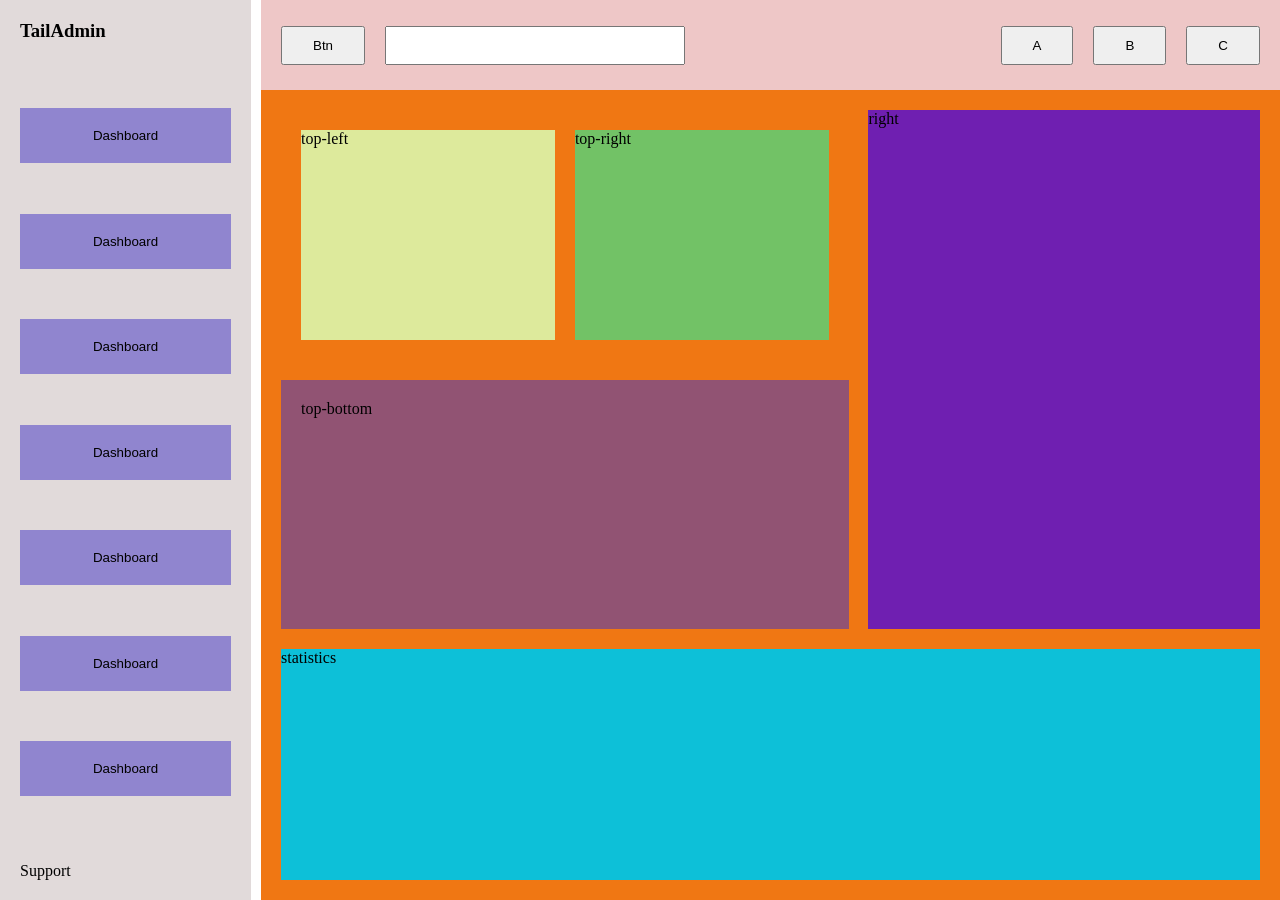
==== weekend-1/One/index.html @ 81634277 "weekend-1 two layout create" ====
<!doctype html>
<html lang="en">
  <head>
    <meta charset="UTF-8" />
    <meta name="viewport" content="width=device-width, initial-scale=1.0" />
    <title>Document</title>
    <link rel="stylesheet" href="index.css" />
  </head>
  <body>
    <div class="container">
      <aside class="left-sidebar">
        <h3>TailAdmin</h3>
        <div class="mid-aside-btn">
          <button class="aside-mid-btn">Dashboard</button>
          <button class="aside-mid-btn">Dashboard</button>
          <button class="aside-mid-btn">Dashboard</button>
          <button class="aside-mid-btn">Dashboard</button>
          <button class="aside-mid-btn">Dashboard</button>
          <button class="aside-mid-btn">Dashboard</button>
          <button class="aside-mid-btn">Dashboard</button>
        </div>
        <p>Support</p>
      </aside>
      <main class="main">
        <div class="main-top">
          <div class="nav-left">
            <button>Btn</button>
            <input type="search" />
          </div>

          <div class="nav-right">
            <button>A</button>
            <button>B</button>
            <button>C</button>
          </div>
        </div>
        <div class="main-botton">
          <div class="main-bottom-top">
            <div class="card-left">
              <div class="card-left-top">
                <div class="card-left-top-left">top-left</div>
                <div class="card-left-top-right">top-right</div>
              </div>
              <div class="card-left-bottom">top-bottom</div>
            </div>
            <div class="card-right">right</div>
          </div>
          <div class="main-bottom-statistics">
            <div class="main-bottom-statistics-card">statistics</div>
          </div>
        </div>
      </main>
    </div>
  </body>
</html>
---- weekend-1/One/index.css ----
* {
  margin: 0;
  padding: 0;
  box-sizing: border-box;
}

body,
html {
  height: 100%;
  width: 100%;
}

.container {
  height: 100vh;
  display: grid;
  grid-template-rows: repeat(1, 1fr);
  grid-template-columns: calc(20% - 5px) calc(80% - 5px);
  column-gap: 10px;
}

.left-sidebar {
  height: 100%;
  background: #e1dada;
  display: flex;
  flex-direction: column;
  justify-content: space-between;
  gap: 20px;
  padding: 20px;
}

.mid-aside h1 {
  height: 10%;
}

.mid-aside p {
  height: 10%;
}

.mid-aside-btn {
  height: 80%;
  display: flex;
  flex-direction: column;
  justify-content: space-between;
  gap: 1rem;
}

.mid-aside-btn button {
  padding: 20px;
  border: none;
  background: #9085cf;
}

.main {
  background: #e1dada;
  display: grid;
  grid-template-rows: 10% 90%;
}

.main-top {
  background: #eec7c7;
}

.main-botton {
  background: #f07713;
  padding: 20px;
}

.main-top {
  display: flex;
  justify-content: space-between;
  padding: 20px;
  align-items: center;
}

.nav-left,
.nav-right {
  display: flex;
  gap: 20px;
}

.nav-left button,
.nav-right button {
  padding: 10px 30px;
}

.nav-left input {
  width: 300px;
  padding: 10px 30px;
}

.main-bottom-top {
  height: 70%;
  display: grid;
  grid-template-rows: repeat(1, 1fr);
  grid-template-columns: 58% 40%;
  gap: 2%;
  padding-bottom: 20px;
}

.card-left {
  height: 100%;
  display: flex;
  flex-direction: column;
  gap: 20px;
}

.card-left-top {
  height: 50%;
  display: flex;
  justify-content: space-between;
  padding: 20px;
  gap: 20px;
}

.card-left-top-left {
  width: 100%;
  background: #ddea9c;
}

.card-left-top-right {
  width: 100%;
  background: #72c266;
}

.card-left-bottom {
  height: 50%;

  padding: 20px;
  background: #915373;
}

.card-right {
  background: #6f1fb1;
}

.main-bottom-statistics {
  height: 30%;
  display: flex;
  background: #0dc0d8;
}
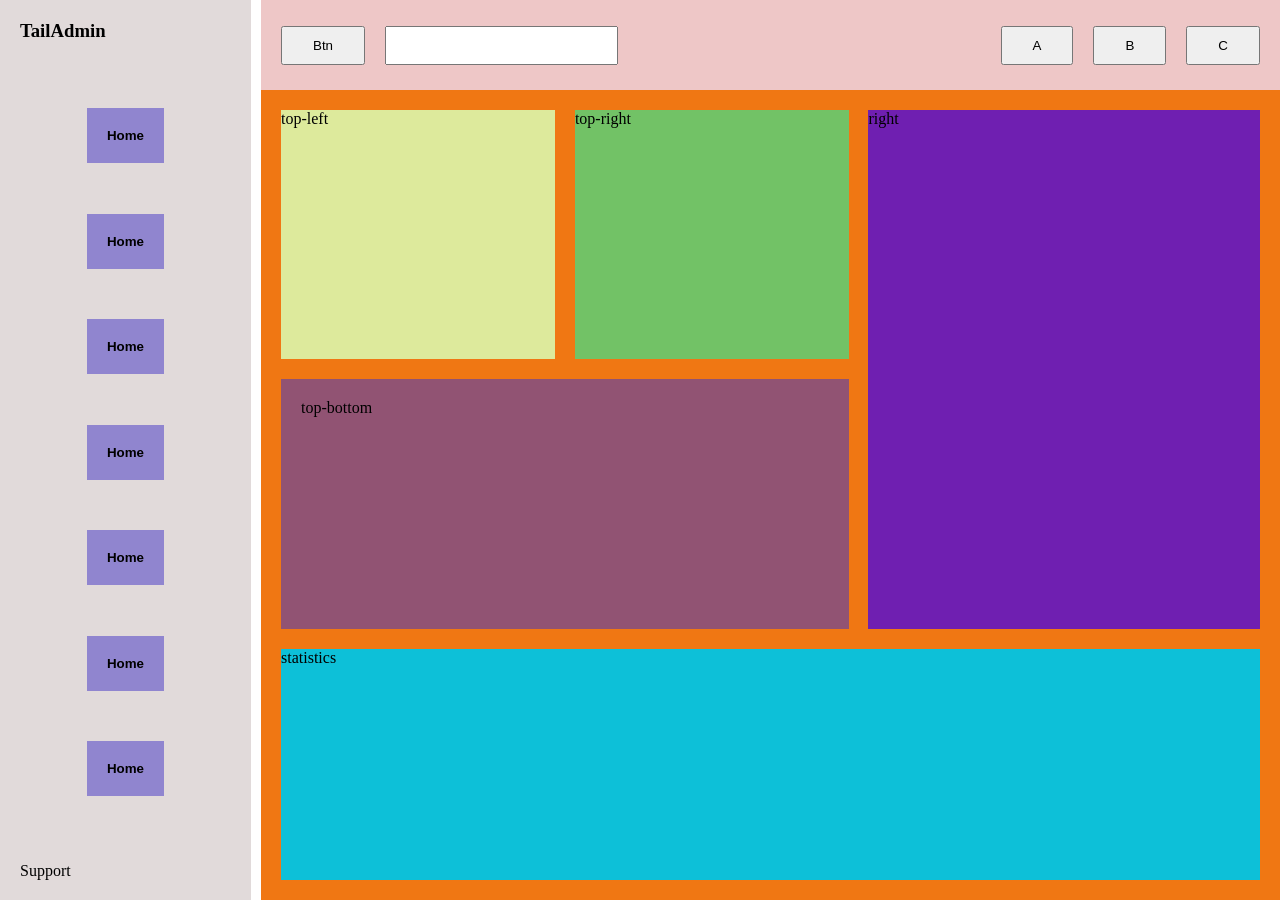
==== commit 91dc5f5a: "feat: make weeekend-1 First  layout Responsive" ====
--- a/weekend-1/One/index.html
+++ b/weekend-1/One/index.html
@@ -4,28 +4,42 @@
     <meta charset="UTF-8" />
     <meta name="viewport" content="width=device-width, initial-scale=1.0" />
     <title>Document</title>
-    <link rel="stylesheet" href="index.css" />
+    <link rel="stylesheet" href="./CSS/index.css" />
+    <link rel="stylesheet" href="./CSS/responsive.css" />
   </head>
   <body>
     <div class="container">
       <aside class="left-sidebar">
         <h3>TailAdmin</h3>
         <div class="mid-aside-btn">
-          <button class="aside-mid-btn">Dashboard</button>
-          <button class="aside-mid-btn">Dashboard</button>
-          <button class="aside-mid-btn">Dashboard</button>
-          <button class="aside-mid-btn">Dashboard</button>
-          <button class="aside-mid-btn">Dashboard</button>
-          <button class="aside-mid-btn">Dashboard</button>
-          <button class="aside-mid-btn">Dashboard</button>
+          <button class="aside-mid-btn">Home</button>
+          <button class="aside-mid-btn">Home</button>
+          <button class="aside-mid-btn">Home</button>
+          <button class="aside-mid-btn">Home</button>
+          <button class="aside-mid-btn">Home</button>
+          <button class="aside-mid-btn">Home</button>
+          <button class="aside-mid-btn">Home</button>
         </div>
-        <p>Support</p>
+        <p class="left-sidebar-support">Support</p>
+        <p class="left-sidebar-hemburger">
+          <svg
+            xmlns="http://www.w3.org/2000/svg"
+            width="32"
+            height="32"
+            fill="#000000"
+            viewBox="0 0 256 256"
+          >
+            <path
+              d="M224,128a8,8,0,0,1-8,8H40a8,8,0,0,1,0-16H216A8,8,0,0,1,224,128ZM40,72H216a8,8,0,0,0,0-16H40a8,8,0,0,0,0,16ZM216,184H40a8,8,0,0,0,0,16H216a8,8,0,0,0,0-16Z"
+            ></path>
+          </svg>
+        </p>
       </aside>
       <main class="main">
         <div class="main-top">
           <div class="nav-left">
-            <button>Btn</button>
-            <input type="search" />
+            <button class="nav-left-btn">Btn</button>
+            <input class="nav-left-serch" type="search" />
           </div>
 
           <div class="nav-right">
@@ -33,6 +47,19 @@
             <button>B</button>
             <button>C</button>
           </div>
+          <p class="left-sidebar-hemburger">
+            <svg
+              xmlns="http://www.w3.org/2000/svg"
+              width="32"
+              height="32"
+              fill="#000000"
+              viewBox="0 0 256 256"
+            >
+              <path
+                d="M224,128a8,8,0,0,1-8,8H40a8,8,0,0,1,0-16H216A8,8,0,0,1,224,128ZM40,72H216a8,8,0,0,0,0-16H40a8,8,0,0,0,0,16ZM216,184H40a8,8,0,0,0,0,16H216a8,8,0,0,0,0-16Z"
+              ></path>
+            </svg>
+          </p>
         </div>
         <div class="main-botton">
           <div class="main-bottom-top">
--- a/weekend-1/One/CSS/index.css
+++ b/weekend-1/One/CSS/index.css
@@ -0,0 +1,148 @@
+* {
+  margin: 0;
+  padding: 0;
+  box-sizing: border-box;
+}
+
+body,
+html {
+  height: 100%;
+  width: 100%;
+}
+
+.container {
+  height: 100vh;
+  display: grid;
+  grid-template-rows: repeat(1, 1fr);
+  grid-template-columns: calc(20% - 5px) calc(80% - 5px);
+  column-gap: 10px;
+}
+
+.left-sidebar {
+  height: 100%;
+  background: #e1dada;
+  display: flex;
+  flex-direction: column;
+  justify-content: space-between;
+  gap: 20px;
+  padding: 20px;
+}
+
+.mid-aside h1 {
+  height: 10%;
+}
+
+.mid-aside p {
+  height: 10%;
+}
+
+.mid-aside-btn {
+  height: 80%;
+  display: flex;
+  flex-direction: column;
+  justify-content: space-between;
+  align-items: center;
+  gap: 1rem;
+}
+
+.mid-aside-btn button {
+  padding: 20px;
+  border: none;
+  display: flex;
+  justify-content: center;
+  align-items: center;
+  font-weight: 600;
+  background: #9085cf;
+}
+
+.main {
+  background: #e1dada;
+  display: grid;
+  grid-template-rows: 10% 90%;
+}
+
+.main-top {
+  background: #eec7c7;
+}
+
+.main-botton {
+  background: #f07713;
+  padding: 20px;
+}
+
+.main-top {
+  display: flex;
+  justify-content: space-between;
+  padding: 20px;
+  align-items: center;
+}
+
+.nav-left,
+.nav-right {
+  display: flex;
+  gap: 20px;
+}
+
+.nav-left button,
+.nav-right button {
+  padding: 10px 30px;
+}
+
+.nav-left input {
+  max-width: 300px;
+  padding: 10px 30px;
+}
+
+.main-bottom-top {
+  height: 70%;
+  display: grid;
+  grid-template-rows: repeat(1, 1fr);
+  grid-template-columns: 58% 40%;
+  gap: 2%;
+  padding-bottom: 20px;
+}
+
+.card-left {
+  height: 100%;
+  display: flex;
+  flex-direction: column;
+  gap: 20px;
+}
+
+.card-left-top {
+  height: 50%;
+  display: flex;
+  justify-content: space-between;
+  gap: 20px;
+}
+
+.card-left-top-left {
+  width: 100%;
+  background: #ddea9c;
+}
+
+.card-left-top-right {
+  width: 100%;
+  background: #72c266;
+}
+
+.card-left-bottom {
+  height: 50%;
+
+  padding: 20px;
+  background: #915373;
+}
+
+.card-right {
+  background: #6f1fb1;
+}
+
+.main-bottom-statistics {
+  height: 30%;
+  display: flex;
+  background: #0dc0d8;
+}
+
+.left-sidebar-hemburger {
+  display: none;
+}
--- a/weekend-1/One/CSS/responsive.css
+++ b/weekend-1/One/CSS/responsive.css
@@ -0,0 +1,55 @@
+@media (max-width: 900px) {
+  .container {
+    grid-template-rows: auto 1fr;
+  }
+
+  .left-sidebar {
+    grid-column: 1/-1;
+    grid-row: 1/2;
+    flex-direction: row;
+  }
+  .mid-aside-btn {
+    flex-direction: row;
+  }
+
+  .mid-aside-btn button {
+    padding: 10px;
+  }
+
+  .main {
+    grid-column: 1/-1;
+    grid-row: 2/-1;
+  }
+}
+
+@media (max-width: 715px) {
+  .left-sidebar-hemburger {
+    display: block;
+    cursor: pointer;
+  }
+
+  .mid-aside-btn,
+  .left-sidebar-support,
+  .nav-right {
+    display: none;
+  }
+}
+
+@media (max-width: 650px) {
+  .main-bottom-top {
+    grid-template-rows: repeat(2, 1fr);
+    grid-template-columns: repeat(1, 1fr);
+  }
+}
+
+@media (max-width: 500px) {
+  .nav-left-btn {
+    display: none;
+  }
+}
+
+@media (max-width: 400px) {
+  .nav-left-serch {
+    width: 200px;
+  }
+}
